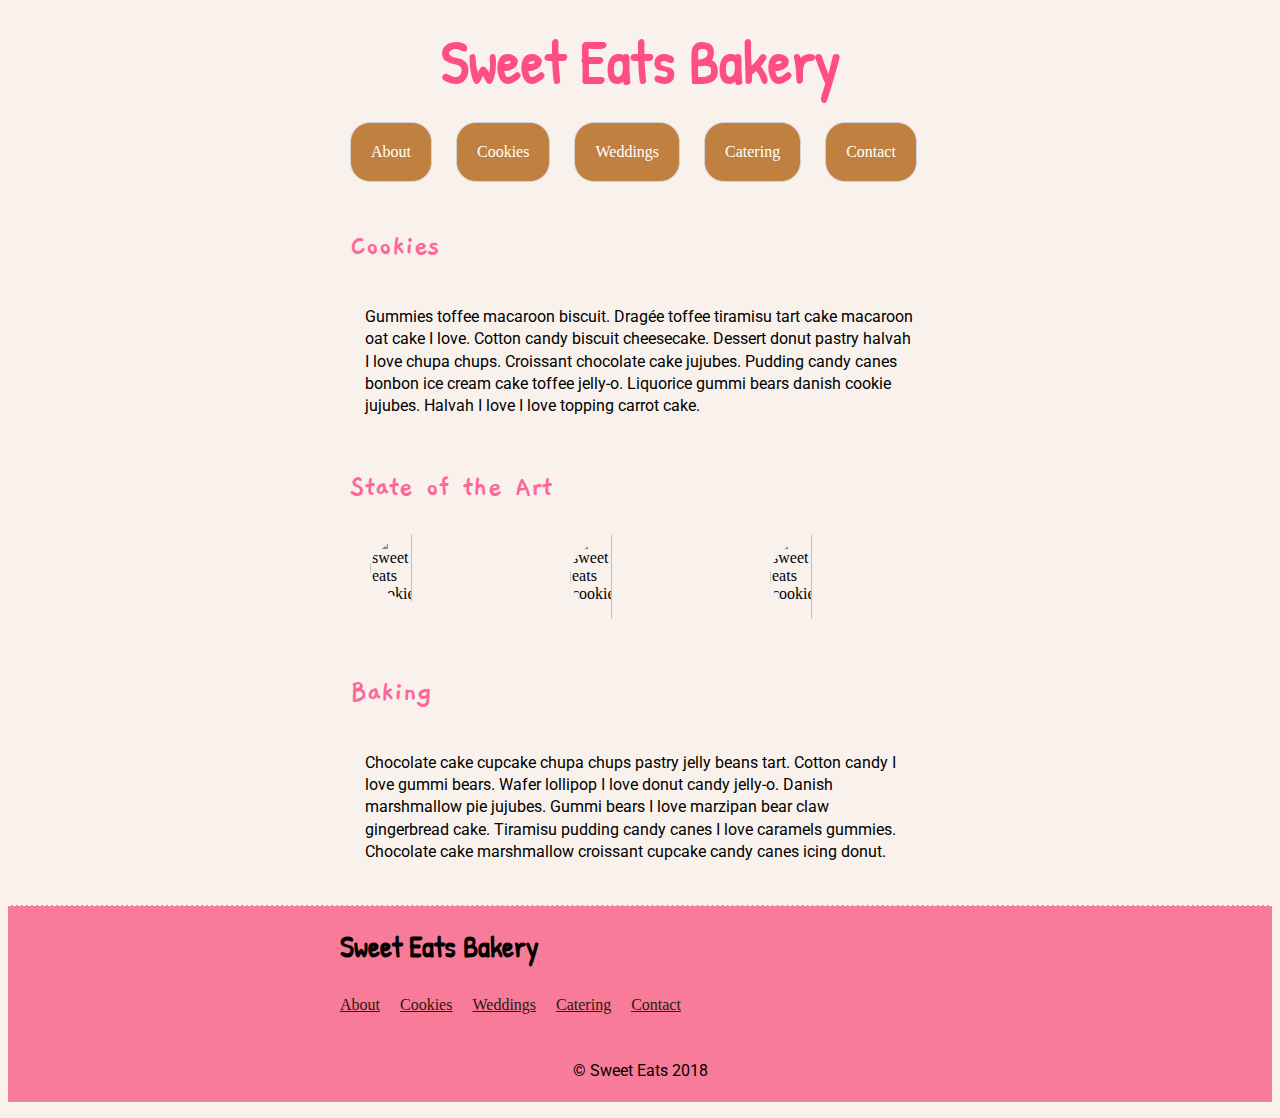
==== cookies.html @ 4bf0255d "Added index, cookies, and styles for both pages" ====
<html>
    <head>
    
    <link rel="stylesheet" href="cookies.css">
    
    <!-- Font families were utilized through google fonts -->
<link href="https://fonts.googleapis.com/css?family=Gaegu|Roboto" rel="stylesheet">

<link href="https://fonts.googleapis.com/css?family=Patrick+Hand" rel="stylesheet">

<div class="container">
  <h1>Sweet Eats Bakery</h1>
  <header>
    <nav>
      <a href="#">About</a>
      <a href="#">Cookies</a>
      <a href="#">Weddings</a>
      <a href="#">Catering</a>
      <a href="#">Contact</a>
    </nav>
  </header>
  
  

<h2>Cookies</h2>
  
<p class="cookies">Gummies toffee macaroon biscuit. Dragée toffee tiramisu tart cake macaroon oat cake I love. Cotton candy biscuit cheesecake. Dessert donut pastry halvah I love chupa chups. Croissant chocolate cake jujubes. Pudding candy canes bonbon ice cream cake toffee jelly-o. Liquorice gummi bears danish cookie jujubes. Halvah I love I love topping carrot cake.</p>
 

  
  
  
<h2>State of the Art</h2>
  
  <section class="content-row">
  
<img class="cookies" src="https://lifemadesweeter.com/wp-content/uploads/Soft-Lofthouse-Style-Frosted-Sugar-Cookies-are-the-perfect-sweet-treat-with-a-tall-glass-of-milk-e1449928951316-1-500x375.jpg" alt="sweet eats cookies">
    <img class ="cookies" src="https://www.twosisterscrafting.com/wp-content/uploads/2016/01/spring-flowers-frosted-sugar-cookies-main.jpg" alt="sweet eats cookies 2">
     <img class ="cookies" src="http://www.sweetstoimpress.com/wp-content/uploads/2015/02/Chinese-New-Year-Cookies-8654.700.jpg" alt="sweet eats cookies 3">
  </section>
  
 
    <h2>Baking</h2>
    <p class="cookies">Chocolate cake cupcake chupa chups pastry jelly beans tart. Cotton candy I love gummi bears. Wafer lollipop I love donut candy jelly-o. Danish marshmallow pie jujubes. Gummi bears I love marzipan bear claw gingerbread cake. Tiramisu pudding candy canes I love caramels gummies. Chocolate cake marshmallow croissant cupcake candy canes icing donut.</p>
  
</div>

    
<footer>
  <div class="footer-content">
    <h3>Sweet Eats Bakery</h3>
    <nav>
      <a href="https://codepen.io/jasheloper/full/byEZPZ">About</a>
      <a href="#">Cookies</a>
      <a href="#">Weddings</a>
      <a href="#">Catering</a>
      <a href="#">Contact</a>
    </nav>
    <p class="copyright">&copy; Sweet Eats 2018</p>
  </div>
</footer>


</body>

</html>
---- cookies.css ----
/* Lets take our knowledge of CSS selectors, properties, and inheritance to add some style to the Sweet Eats Bakery website.  

Task 1: Fork this pen.  You will want to have your own version saved.

Task 2: Explore the CSS.  Look at all the unique selectors.  Find things that are new to you and learn what they do.  Find properties you may not be familiar with and google them.

Task 3: Update the CSS.  You will notice the CSS comments throughout the file below.  Follow the instructions to complete the Sweet Eats Bakery site.  If you follow the instructions, you should see this as a final result:

https://tk-assets.lambdaschool.com/44f6a520-b218-4ed1-910b-f4dc876cd1a6_sweet-eats-home-page.png

***DO NOT ATTEMPT STRETCH UNTIL YOU ARE FINISHED WITH EVERYTHING ELSE!***

Stretch Task: Fork your final work and see how much you can change the design without changing the HTML.  Try to transform the site by only using CSS selectors.

Stretch Task: Look at CSS animations and see if you could integrate them on the navigation hovers.

Stretch Task: Pick a navigation item and create a new page with the same header and footer as the home page.  Example: you could make a new page just for cookies.  Be creative and have fun coming up with your own unique content and styles. 

*/

body {
    background: #f9f2ec;
  }
  /*======= Create a new universal selector that changes the font color to: #3C373B */
  
  
  h1 {
    font-family: 'Patrick Hand', cursive;
    margin: 20px 0;
    /*=======  Update the font size to 60px and center the text */
    font-size: 60px;
    text-align: center;
    color: #ff4d88;
  }
  
  h2, h3, h4, h5, h6 {
    font-family: 'Gaegu', cursive;
    margin-bottom: 0;
    padding: 0 10px;
    /*=======  Update the font size to 30px */
    font-size: 30px;
    color: #ff6699;
  }
  
  /*======= Create a selector for ALL p tags in the site to have the following styles: */
  
  p {
  font-size: 16px;
  font-family: roboto;
  padding: 10px;
  line-height: 1.4;
  }
  
  
  
  
  /*======= Create a selector for ALL images in the site to have the following styles: */
  
  img {
    border-radius: 10px;
  }
  
  img.cookies {
    width: 30%;
    height: 30%;
    margin: 5px 10px; 
    padding: 20px;
    box-sizing: border-box;
    border-radius: 50%;
  }
  
  p.cookies {
    padding: 25px;
    box-sizing: border-box;
  }
  
  
  
  .content-row {
    display: flex;
  }
  
  .content-row div {
    /*======= create a margin propery.  Set the value to 20px */
    margin: 20px;
  }
  
  .container {
    /*======= create a width property. Set the value to 600px */
    margin: 0 auto;
    width: 600px;
  }
  
  .container header nav a {
    margin: 0 10px;
    border: 1px solid lightgrey;
    padding: 20px;
    display: inline-block;
    border-radius: 20px;
    color: white;
    text-decoration: none;
    margin-bottom: 20px;
     /*======= create a background property. Set the value to #F87B99 */
    background: #bf8040;
    animation-duration: 4s;
    animation-iteration-count: 3;
    animation-name: jashele;
  }
  
  @keyframes jashele {
    from {
      background-color: #ff6699;
    }
    to {
      background-color: #bf8040;
    }
  }
  
  .container header nav a:hover {
  /*======= create a background property and set it to white.  Then create a color property and set it's value to pink. */
    background: white;
    color: pink;
  }
  
  /*======= Create a selector for the about section to have the following styles: */
  .about {
    margin-top: 20px;
  }
  
  
  .contact-section {
    border-top: 1px dashed black;
    padding: 20px 0;
  }
  
  .contact-section h2 {
    padding: 0;
    margin: 0 0 10px 0;
  }
  
  /*======= Create a selector for the address tag in the contact-section class to have the following styles:
     line-height: 2;
  */
  address {
    line-height: 2;
  }
  
  footer {
    width: 100%;
    background: #F87B99;
    border-top: 1px dashed white;
  }
  
  footer .footer-content { 
    margin: 0 auto; 
    /*======= create a width property. Set the value to 600px */
    width: 600px;
  }
  
  footer .footer-content h3 {
    padding: 0;
    margin: 20px 0;
    color: black;
    font-family: 'Patrick Hand', cursive;
  }
  
  footer nav {
    display: flex;
   
  }
  
  /*======= Create a selector for the anchor tag in the footer to have the following styles: */
  footer a {
    margin: 10px;
    color: #261a0d;
    text-decoration: underline;
  }
  
  
  
  footer nav a:first-child {
    margin-left: 0;
  }
  
  /*======= Create a hover state for the anchor tag in the footer nav to have the following styles: */
  footer a:hover {
   color: white;
  }
   
  
  
  footer .footer-content .copyright {
    padding: 20px 0;
    text-align: center;
     /*======= center the text here */
  }
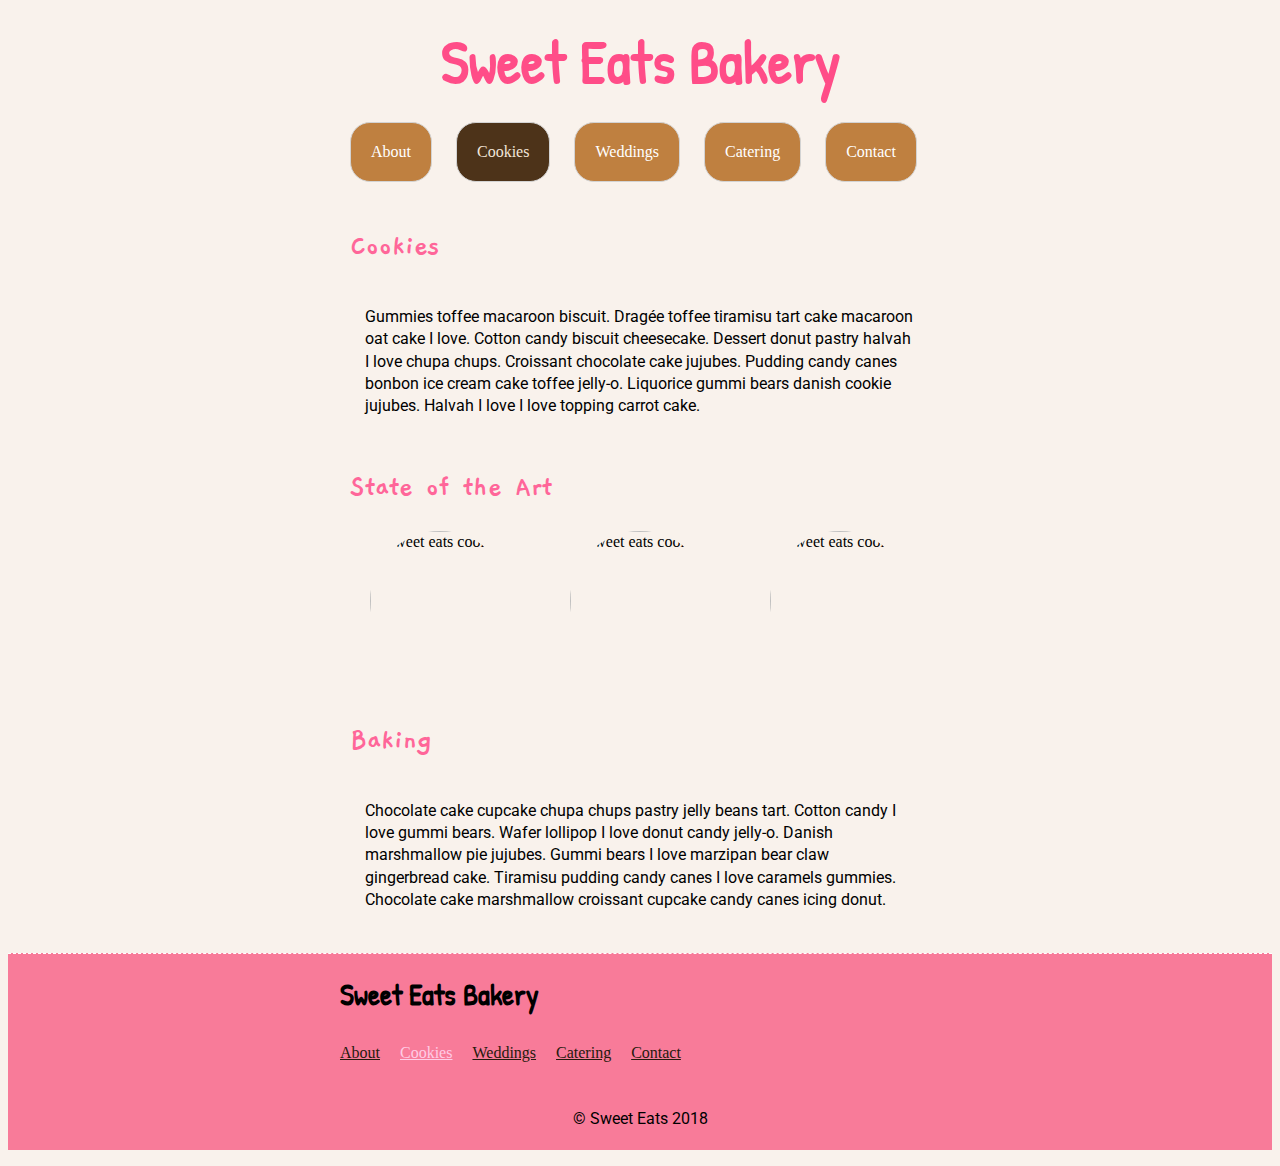
==== commit a30e22ae: "correct cookies in footer & header nav, adjust images for mobile" ====
--- a/cookies.html
+++ b/cookies.html
@@ -15,7 +15,7 @@
   <header>
     <nav>
       <a href="#">About</a>
-      <a href="#">Cookies</a>
+      <a id="active" href="cookies.html">Cookies</a>
       <a href="#">Weddings</a>
       <a href="#">Catering</a>
       <a href="#">Contact</a>
@@ -37,8 +37,8 @@
   <section class="content-row">
   
 <img class="cookies" src="https://lifemadesweeter.com/wp-content/uploads/Soft-Lofthouse-Style-Frosted-Sugar-Cookies-are-the-perfect-sweet-treat-with-a-tall-glass-of-milk-e1449928951316-1-500x375.jpg" alt="sweet eats cookies">
-    <img class ="cookies" src="https://www.twosisterscrafting.com/wp-content/uploads/2016/01/spring-flowers-frosted-sugar-cookies-main.jpg" alt="sweet eats cookies 2">
-     <img class ="cookies" src="http://www.sweetstoimpress.com/wp-content/uploads/2015/02/Chinese-New-Year-Cookies-8654.700.jpg" alt="sweet eats cookies 3">
+    <img class="cookies" src="https://www.twosisterscrafting.com/wp-content/uploads/2016/01/spring-flowers-frosted-sugar-cookies-main.jpg" alt="sweet eats cookies 2">
+     <img class="cookies" src="http://www.sweetstoimpress.com/wp-content/uploads/2015/02/Chinese-New-Year-Cookies-8654.700.jpg" alt="sweet eats cookies 3">
   </section>
   
  
@@ -52,8 +52,8 @@
   <div class="footer-content">
     <h3>Sweet Eats Bakery</h3>
     <nav>
-      <a href="https://codepen.io/jasheloper/full/byEZPZ">About</a>
-      <a href="#">Cookies</a>
+      <a href="#">About</a>
+      <a id="active2" href="cookies.html">Cookies</a>
       <a href="#">Weddings</a>
       <a href="#">Catering</a>
       <a href="#">Contact</a>
--- a/cookies.css
+++ b/cookies.css
@@ -61,8 +61,8 @@
   }
   
   img.cookies {
-    width: 30%;
-    height: 30%;
+    width: 180px;
+    height: 180px;
     margin: 5px 10px; 
     padding: 20px;
     box-sizing: border-box;
@@ -89,6 +89,24 @@
     /*======= create a width property. Set the value to 600px */
     margin: 0 auto;
     width: 600px;
+  }
+
+  #active {
+    background-color: #4d3319;
+    color: #f2e6d9;
+  }
+
+  #active:hover {
+    background: white;
+    color: pink;
+  }
+
+  #active2 {
+    color: #ffcce6;
+  }
+
+  #active2:hover {
+     color: black;
   }
   
   .container header nav a {
@@ -103,7 +121,7 @@
      /*======= create a background property. Set the value to #F87B99 */
     background: #bf8040;
     animation-duration: 4s;
-    animation-iteration-count: 3;
+    animation-iteration-count: 1;
     animation-name: jashele;
   }
   
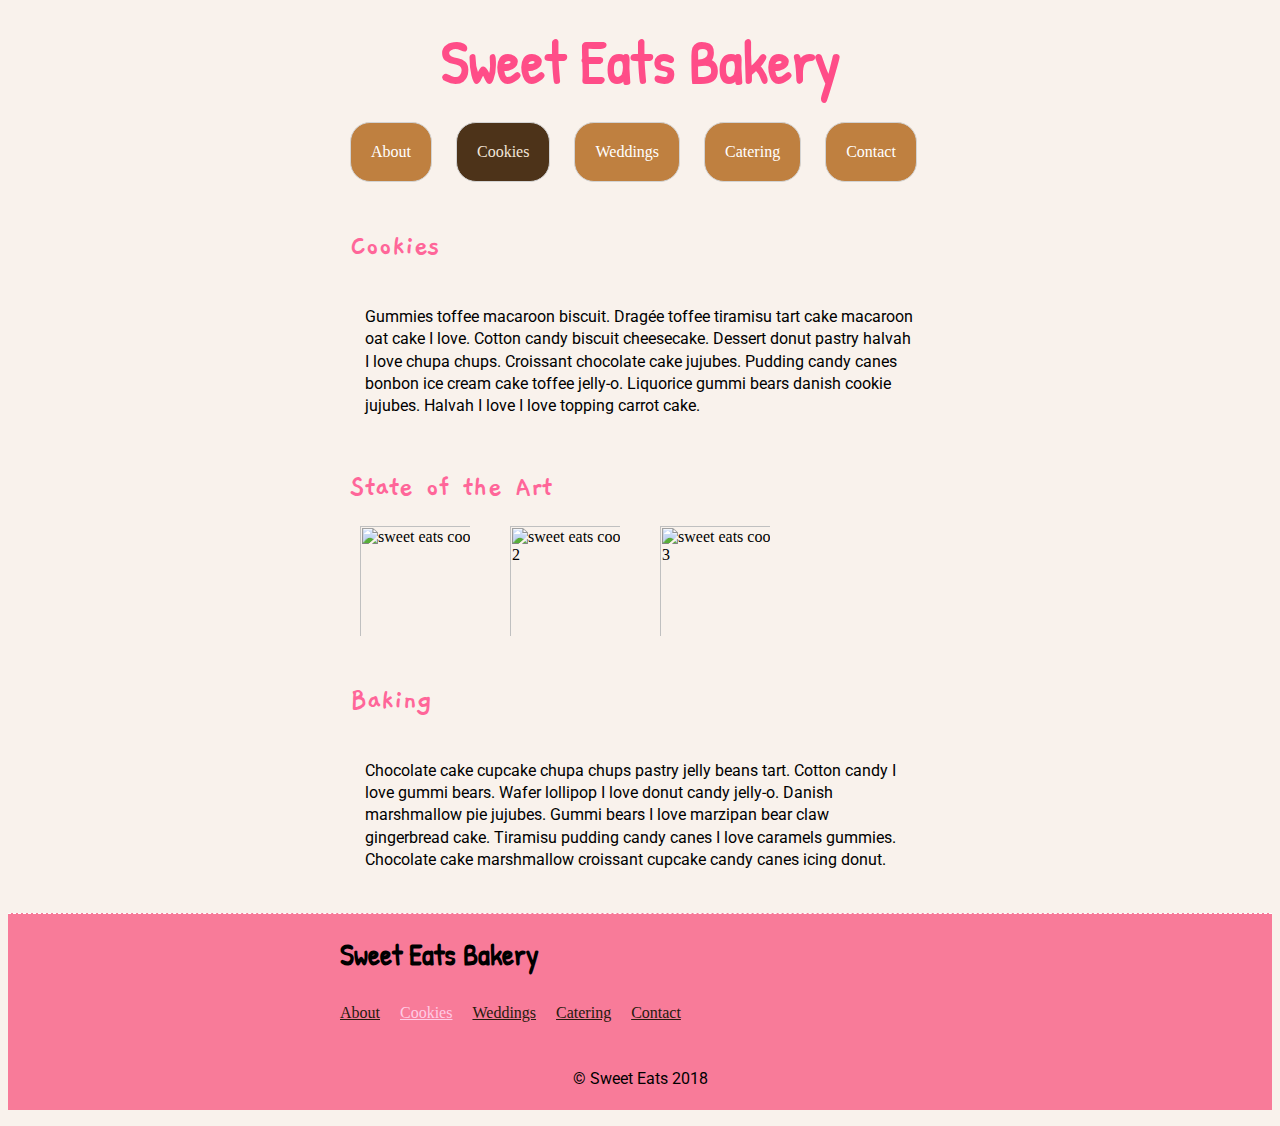
==== commit f66aa064: "added new images of cookies to cookies.html" ====
--- a/cookies.html
+++ b/cookies.html
@@ -4,6 +4,8 @@
     <head>
     
     <link rel="stylesheet" href="cookies.css">
+
+    <meta http-equiv="refresh" content="30">
     
     <!-- Font families were utilized through google fonts -->
 <link href="https://fonts.googleapis.com/css?family=Gaegu|Roboto" rel="stylesheet">
@@ -11,7 +13,7 @@
 <link href="https://fonts.googleapis.com/css?family=Patrick+Hand" rel="stylesheet">
 
 <div class="container">
-  <h1>Sweet Eats Bakery</h1>
+  <h1><a href="index.html">Sweet Eats Bakery</a></h1>
   <header>
     <nav>
       <a href="#">About</a>
@@ -36,9 +38,13 @@
   
   <section class="content-row">
   
-<img class="cookies" src="https://lifemadesweeter.com/wp-content/uploads/Soft-Lofthouse-Style-Frosted-Sugar-Cookies-are-the-perfect-sweet-treat-with-a-tall-glass-of-milk-e1449928951316-1-500x375.jpg" alt="sweet eats cookies">
-    <img class="cookies" src="https://www.twosisterscrafting.com/wp-content/uploads/2016/01/spring-flowers-frosted-sugar-cookies-main.jpg" alt="sweet eats cookies 2">
-     <img class="cookies" src="http://www.sweetstoimpress.com/wp-content/uploads/2015/02/Chinese-New-Year-Cookies-8654.700.jpg" alt="sweet eats cookies 3">
+<img class="cookies" src="http://icons.iconarchive.com/icons/iconshock/christmas/256/cookies-icon.png" alt="sweet eats cookies">
+
+
+    <img class="cookies" src="http://busken.com/wp-content/uploads/2016/09/teacookies.png" alt="sweet eats cookies 2">
+
+
+     <img class="cookies" src="http://www.pngall.com/wp-content/uploads/2016/07/Cookie.png" alt="sweet eats cookies 3">
   </section>
   
  
--- a/cookies.css
+++ b/cookies.css
@@ -22,8 +22,9 @@
     background: #f9f2ec;
   }
   /*======= Create a new universal selector that changes the font color to: #3C373B */
-  
-  
+
+
+
   h1 {
     font-family: 'Patrick Hand', cursive;
     margin: 20px 0;
@@ -32,7 +33,18 @@
     text-align: center;
     color: #ff4d88;
   }
-  
+
+  h1 a {
+    text-decoration: none;
+    color: #ff4d88;
+  }
+
+  h1 a:visited {
+    text-decoration: none;
+    color: #ff4d88;
+  }
+
+
   h2, h3, h4, h5, h6 {
     font-family: 'Gaegu', cursive;
     margin-bottom: 0;
@@ -51,9 +63,6 @@
   line-height: 1.4;
   }
   
-  
-  
-  
   /*======= Create a selector for ALL images in the site to have the following styles: */
   
   img {
@@ -61,20 +70,17 @@
   }
   
   img.cookies {
-    width: 180px;
-    height: 180px;
-    margin: 5px 10px; 
+    width: 150px;
+    height: 150px;
     padding: 20px;
     box-sizing: border-box;
-    border-radius: 50%;
+    border-radius: 10%;
   }
   
   p.cookies {
     padding: 25px;
     box-sizing: border-box;
   }
-  
-  
   
   .content-row {
     display: flex;
@@ -144,7 +150,7 @@
   .about {
     margin-top: 20px;
   }
-  
+
   
   .contact-section {
     border-top: 1px dashed black;
@@ -195,7 +201,6 @@
   }
   
   
-  
   footer nav a:first-child {
     margin-left: 0;
   }
